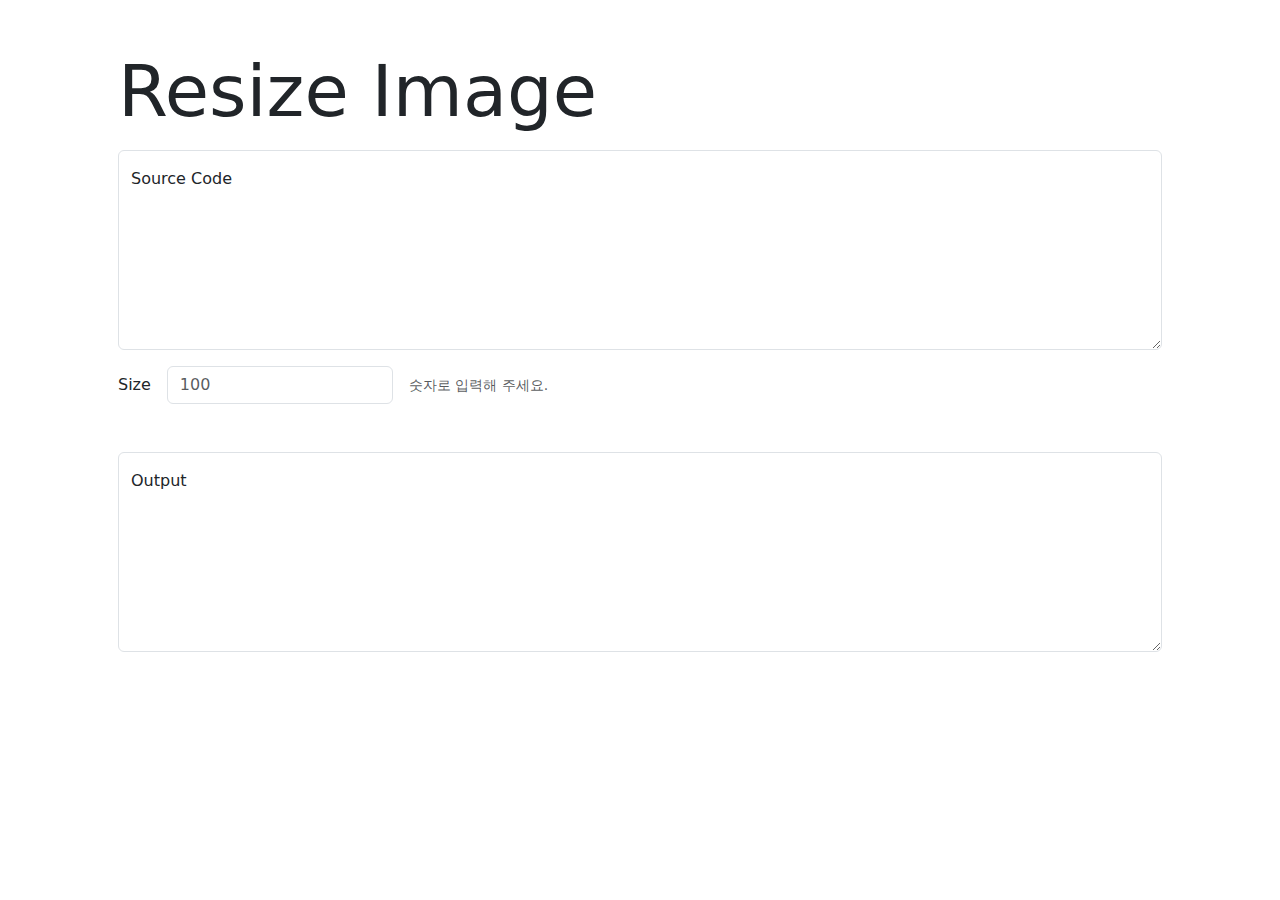
==== index2.html @ 676e2395 "feat: bootstrap과 디자인 적용" ====
<!doctype html>
<html lang="en">

<head>
    <meta charset="utf-8">
    <meta name="viewport" content="width=device-width, initial-scale=1">
    <title>Bootstrap demo</title>
    <link href="https://cdn.jsdelivr.net/npm/bootstrap@5.3.3/dist/css/bootstrap.min.css" rel="stylesheet"
        integrity="sha384-QWTKZyjpPEjISv5WaRU9OFeRpok6YctnYmDr5pNlyT2bRjXh0JMhjY6hW+ALEwIH" crossorigin="anonymous">
</head>

<body>
    <div class="container p-5">
        <h1 class="display-2">Resize Image</h1>
        <div class="form-floating">
            <textarea class="mt-3 mb-3 form-control" placeholder="Leave a comment here" id="inputCode"
                style="height: 200px"></textarea>
            <label for="inputCode">Source Code</label>
        </div>


        <div class="row g-3 align-items-center">
            <div class="col-auto">
                <label for="inputSize" class="col-form-label">Size</label>
            </div>
            <div class="col-auto">
                <input placeholder="100" type="number" id="inputSize" class="form-control"
                    aria-describedby="numHelpInline">
            </div>
            <div class="col-auto">
                <span id="numHelpInline" class="form-text">
                    숫자로 입력해 주세요.
                </span>
            </div>
        </div>


        <div class="mb-3 mt-5 form-floating">
            <textarea class="form-control" placeholder="Leave a comment here" id="outputCode" style="height: 200px"
                readonly></textarea>
            <label for="outputCode">Output</label>
        </div>
    </div>

    <script src="https://cdn.jsdelivr.net/npm/bootstrap@5.3.3/dist/js/bootstrap.bundle.min.js"
        integrity="sha384-YvpcrYf0tY3lHB60NNkmXc5s9fDVZLESaAA55NDzOxhy9GkcIdslK1eN7N6jIeHz"
        crossorigin="anonymous"></script>
    <script src="script2.js"></script>
</body>

</html>
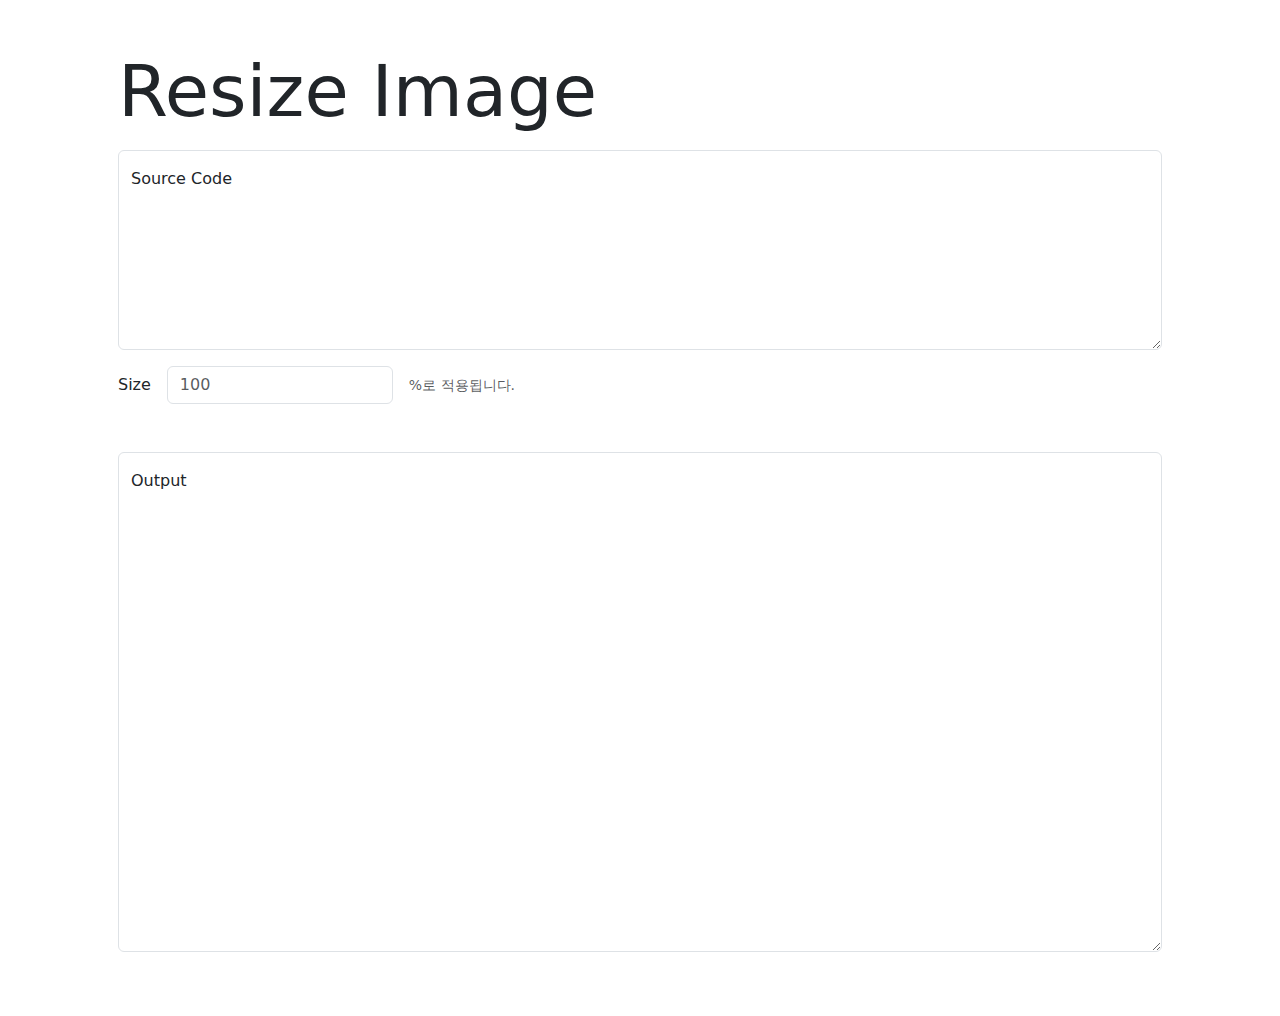
==== commit f378af95: "feat: size 글자수 제한" ====
--- a/index2.html
+++ b/index2.html
@@ -25,18 +25,18 @@
             </div>
             <div class="col-auto">
                 <input placeholder="100" type="number" id="inputSize" class="form-control"
-                    aria-describedby="numHelpInline">
+                    aria-describedby="numHelpInline" oninput="handleOnInput(this, 4)">
             </div>
             <div class="col-auto">
                 <span id="numHelpInline" class="form-text">
-                    숫자로 입력해 주세요.
+                    %로 적용됩니다.
                 </span>
             </div>
         </div>
 
 
         <div class="mb-3 mt-5 form-floating">
-            <textarea class="form-control" placeholder="Leave a comment here" id="outputCode" style="height: 200px"
+            <textarea class="form-control" placeholder="Leave a comment here" id="outputCode" style="height: 500px"
                 readonly></textarea>
             <label for="outputCode">Output</label>
         </div>
